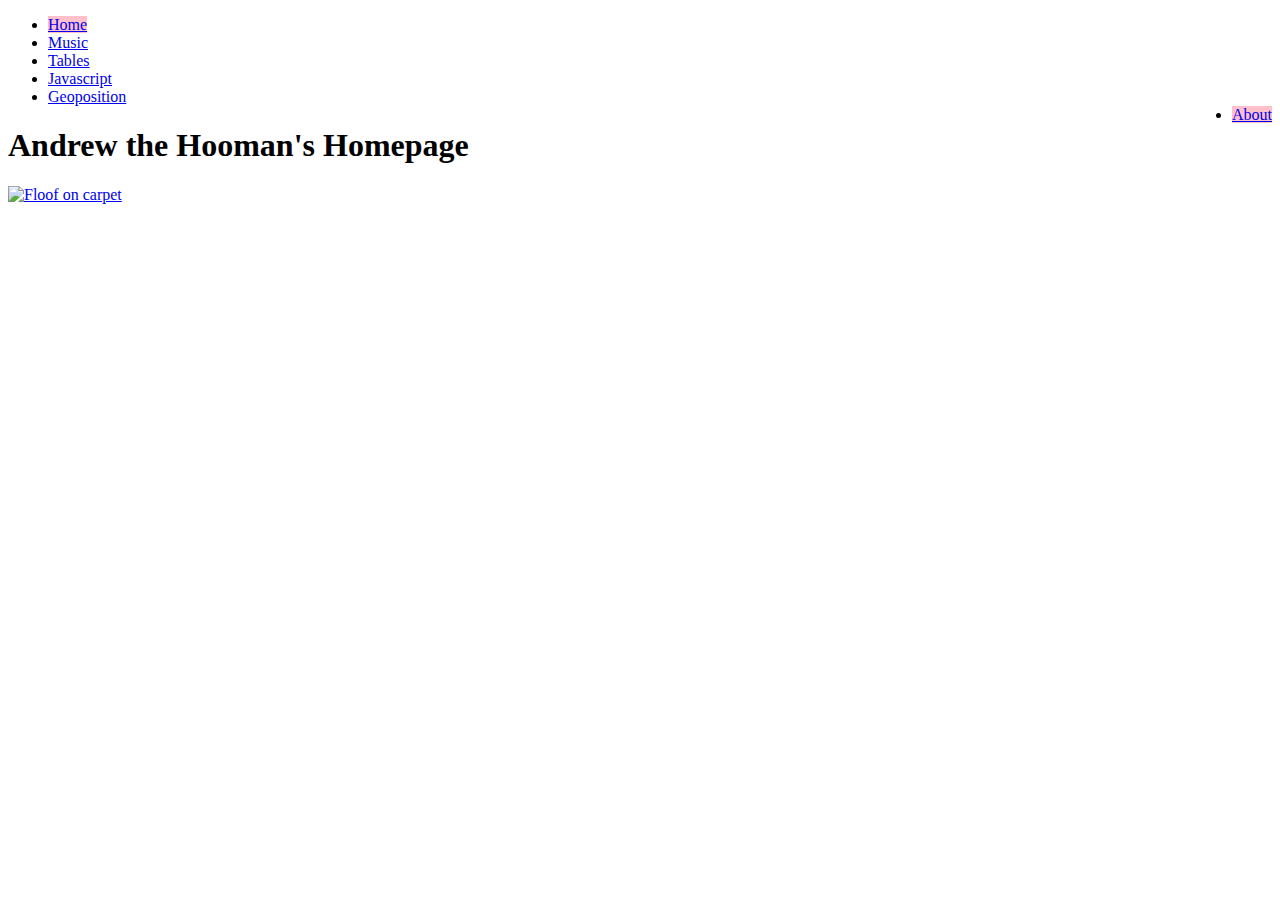
==== index.html @ 96e3461b "Add files via upload" ====
<!DOCTYPE html>

<!--
Implement in your homepage directory a website that must:

- Contain at least four different .html pages, at least one of which is index.html (the main page of your website), and it should be possible to get from any page on your website to any other page by following one or more hyperlinks.

- Use at least ten (10) distinct HTML tags besides <html>, <head>, <body>, and <title>. Using some tag (e.g., <p>) multiple times still counts as just one (1) of those ten!

- Integrate one or more features from Bootstrap into your site. Bootstrap is a popular library (that comes with lots of CSS classes and more) via which you can beautify your site. See Bootstrap’s documentation to get started. In particular, you might find some of Bootstrap’s components of interest. To add Bootstrap to your site, it suffices to include

<link href="https://cdn.jsdelivr.net/npm/bootstrap@5.0.2/dist/css/bootstrap.min.css" rel="stylesheet" integrity="sha384-EVSTQN3/azprG1Anm3QDgpJLIm9Nao0Yz1ztcQTwFspd3yD65VohhpuuCOmLASjC" crossorigin="anonymous">
<script src="https://cdn.jsdelivr.net/npm/bootstrap@5.0.2/dist/js/bootstrap.bundle.min.js" integrity="sha384-MrcW6ZMFYlzcLA8Nl+NtUVF0sA7MsXsP1UyJoMp4YLEuNSfAP+JcXn/tWtIaxVXM" crossorigin="anonymous"></script>
in your pages’ <head>, below which you can also include

<link href="styles.css" rel="stylesheet">
to link your own CSS.

- Have at least one stylesheet file of your own creation, styles.css, which uses at least five (5) different CSS selectors (e.g. tag (example), class (.example), or ID (#example)), and within which you use a total of at least five (5) different CSS properties, such as font-size, or margin; and

- Integrate one or more features of JavaScript into your site to make your site more interactive. For example, you can use JavaScript to add alerts, to have an effect at a recurring interval, or to add interactivity to buttons, dropdowns, or forms. Feel free to be creative!

- Ensure that your site looks nice on browsers both on mobile devices as well as laptops and desktops.\
-->

<html lang="en">


    <head>
<!--    -->
        <meta name="viewport" content="initial-scale=1, width=device-width"> <!-- Responsive attributes-->

        <!-- bootstrap   -->
        <link href="https://cdn.jsdelivr.net/npm/bootstrap@5.0.2/dist/css/bootstrap.min.css" rel="stylesheet" integrity="sha384-EVSTQN3/azprG1Anm3QDgpJLIm9Nao0Yz1ztcQTwFspd3yD65VohhpuuCOmLASjC" crossorigin="anonymous">
        <script src="https://cdn.jsdelivr.net/npm/bootstrap@5.0.2/dist/js/bootstrap.bundle.min.js" integrity="sha384-MrcW6ZMFYlzcLA8Nl+NtUVF0sA7MsXsP1UyJoMp4YLEuNSfAP+JcXn/tWtIaxVXM" crossorigin="anonymous"></script>


        <link href="styles.css" rel="stylesheet"><!-- stylesheet css-->
    <title> Andrew The Human's Webpage</title>
    </head>


    <body>

        <ul id="ul_nav">

            <li><a style="background-color:pink"  id="li_a" href="index.html">Home</a></li>
            <li><a id="li_a" href="page1.html">Music</a></li>
            <li><a id="li_a" href="page2.html">Tables</a></li>
            <li><a id="li_a" href="page3.html">Javascript</a></li>
            <li><a id="li_a" href="page4.html">Geoposition</a></li>
            <li style="float:right"><a  id="li_a" style="background-color:pink" href="page5.html">About</a></li>
          </ul>

          <h1 class="header"> Andrew the Hooman's Homepage</h1>

    <a href="morefloof.html">
        <img alt="Floof on carpet" class="image" height="600" width="800" src="Floofslate.jpg">
    </a>

    <div>
        
    </div>

    </body>
</html>
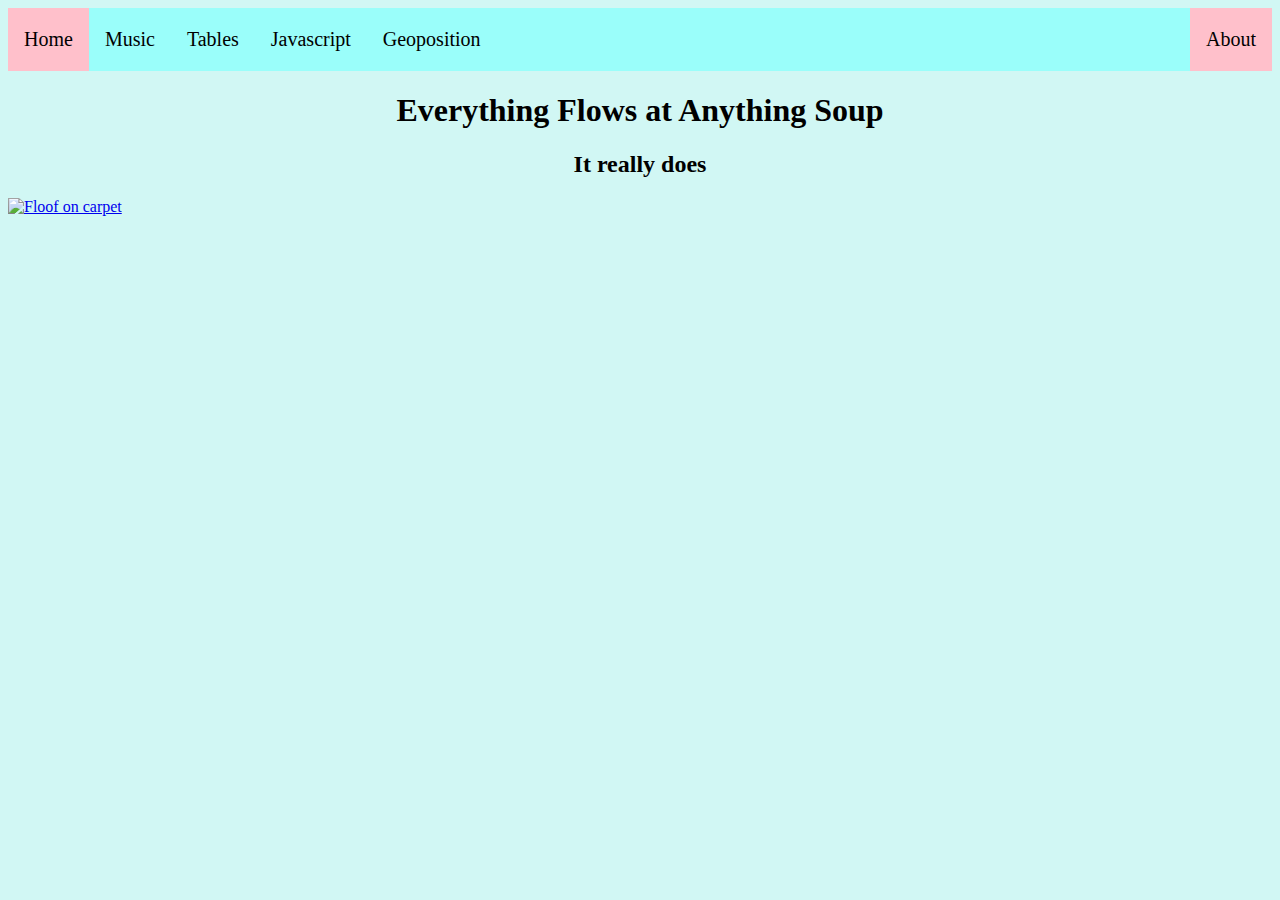
==== commit 40217e55: "updating index, learning how to commit and push" ====
--- a/index.html
+++ b/index.html
@@ -1,27 +1,4 @@
 <!DOCTYPE html>
-
-<!--
-Implement in your homepage directory a website that must:
-
-- Contain at least four different .html pages, at least one of which is index.html (the main page of your website), and it should be possible to get from any page on your website to any other page by following one or more hyperlinks.
-
-- Use at least ten (10) distinct HTML tags besides <html>, <head>, <body>, and <title>. Using some tag (e.g., <p>) multiple times still counts as just one (1) of those ten!
-
-- Integrate one or more features from Bootstrap into your site. Bootstrap is a popular library (that comes with lots of CSS classes and more) via which you can beautify your site. See Bootstrap’s documentation to get started. In particular, you might find some of Bootstrap’s components of interest. To add Bootstrap to your site, it suffices to include
-
-<link href="https://cdn.jsdelivr.net/npm/bootstrap@5.0.2/dist/css/bootstrap.min.css" rel="stylesheet" integrity="sha384-EVSTQN3/azprG1Anm3QDgpJLIm9Nao0Yz1ztcQTwFspd3yD65VohhpuuCOmLASjC" crossorigin="anonymous">
-<script src="https://cdn.jsdelivr.net/npm/bootstrap@5.0.2/dist/js/bootstrap.bundle.min.js" integrity="sha384-MrcW6ZMFYlzcLA8Nl+NtUVF0sA7MsXsP1UyJoMp4YLEuNSfAP+JcXn/tWtIaxVXM" crossorigin="anonymous"></script>
-in your pages’ <head>, below which you can also include
-
-<link href="styles.css" rel="stylesheet">
-to link your own CSS.
-
-- Have at least one stylesheet file of your own creation, styles.css, which uses at least five (5) different CSS selectors (e.g. tag (example), class (.example), or ID (#example)), and within which you use a total of at least five (5) different CSS properties, such as font-size, or margin; and
-
-- Integrate one or more features of JavaScript into your site to make your site more interactive. For example, you can use JavaScript to add alerts, to have an effect at a recurring interval, or to add interactivity to buttons, dropdowns, or forms. Feel free to be creative!
-
-- Ensure that your site looks nice on browsers both on mobile devices as well as laptops and desktops.\
--->
 
 <html lang="en">
 
@@ -32,11 +9,11 @@
 
         <!-- bootstrap   -->
         <link href="https://cdn.jsdelivr.net/npm/bootstrap@5.0.2/dist/css/bootstrap.min.css" rel="stylesheet" integrity="sha384-EVSTQN3/azprG1Anm3QDgpJLIm9Nao0Yz1ztcQTwFspd3yD65VohhpuuCOmLASjC" crossorigin="anonymous">
-        <script src="https://cdn.jsdelivr.net/npm/bootstrap@5.0.2/dist/js/bootstrap.bundle.min.js" integrity="sha384-MrcW6ZMFYlzcLA8Nl+NtUVF0sA7MsXsP1UyJoMp4YLEuNSfAP+JcXn/tWtIaxVXM" crossorigin="anonymous"></script>
+        <script src="https://cdn.jsdelivgitr.net/npm/bootstrap@5.0.2/dist/js/bootstrap.bundle.min.js" integrity="sha384-MrcW6ZMFYlzcLA8Nl+NtUVF0sA7MsXsP1UyJoMp4YLEuNSfAP+JcXn/tWtIaxVXM" crossorigin="anonymous"></script>
 
 
         <link href="styles.css" rel="stylesheet"><!-- stylesheet css-->
-    <title> Andrew The Human's Webpage</title>
+    <title> Everything Flows at Anything Soup</title>
     </head>
 
 
@@ -52,8 +29,10 @@
             <li style="float:right"><a  id="li_a" style="background-color:pink" href="page5.html">About</a></li>
           </ul>
 
-          <h1 class="header"> Andrew the Hooman's Homepage</h1>
+          <h1 class="header"> Everything Flows at Anything Soup</h1>
 
+          <h2 class="header"> It really does</h2>
+          
     <a href="morefloof.html">
         <img alt="Floof on carpet" class="image" height="600" width="800" src="Floofslate.jpg">
     </a>
--- a/styles.css
+++ b/styles.css
@@ -0,0 +1,88 @@
+/*DOCUMENT ALL */
+
+body {
+    background-color: #d1f7f4
+}
+
+.button {
+  background-color: #9afefa;
+  border: none;
+  color: black;
+  padding: 20px 34px;
+  text-align: center;
+  text-decoration: none;
+  display: inline-block;
+  font-size: 20px;
+  margin: 4px 2px;
+  cursor: pointer;
+}
+
+/*Intro Page*/
+.buttonintro {
+background-color: #9afefa;
+border: none;
+color: black;
+padding: 20px 34px;
+text-align: center;
+text-decoration: none;
+display: inline-block;
+font-size: 20px;
+margin: 4px 2px;
+cursor: pointer;
+}
+
+.navheader {
+background-color: #febffe;
+border: none;
+color: black;
+padding: 20px 34px;
+text-align: center;
+text-decoration: none;
+display: inline-block;
+font-size: 20px;
+margin: 4px 2px;
+cursor: pointer;
+  }
+
+/*Page */
+
+.header  {
+text-align: center;
+background-color: #d1f7f4;
+}
+
+.image  {
+  width: 100%;
+  height: 100%;
+  background: no-repeat center;
+  background-size: 250px;
+}
+
+
+
+
+/*Nav Table */
+
+#ul_nav {
+    background-color: #9afefa;
+    list-style-type: none;
+    margin: 0;
+    padding: 0;
+    overflow: hidden;
+  }
+
+  #li_a {
+
+    float: left;
+    display: block;
+    background-color: #9afefa;
+    color: black;
+    font-size: 20px;
+    text-align: center;
+    padding: 20px 16px;
+    text-decoration: none;
+  }
+
+  #li_a:hover {
+    background-color: #f9caf1;
+  }
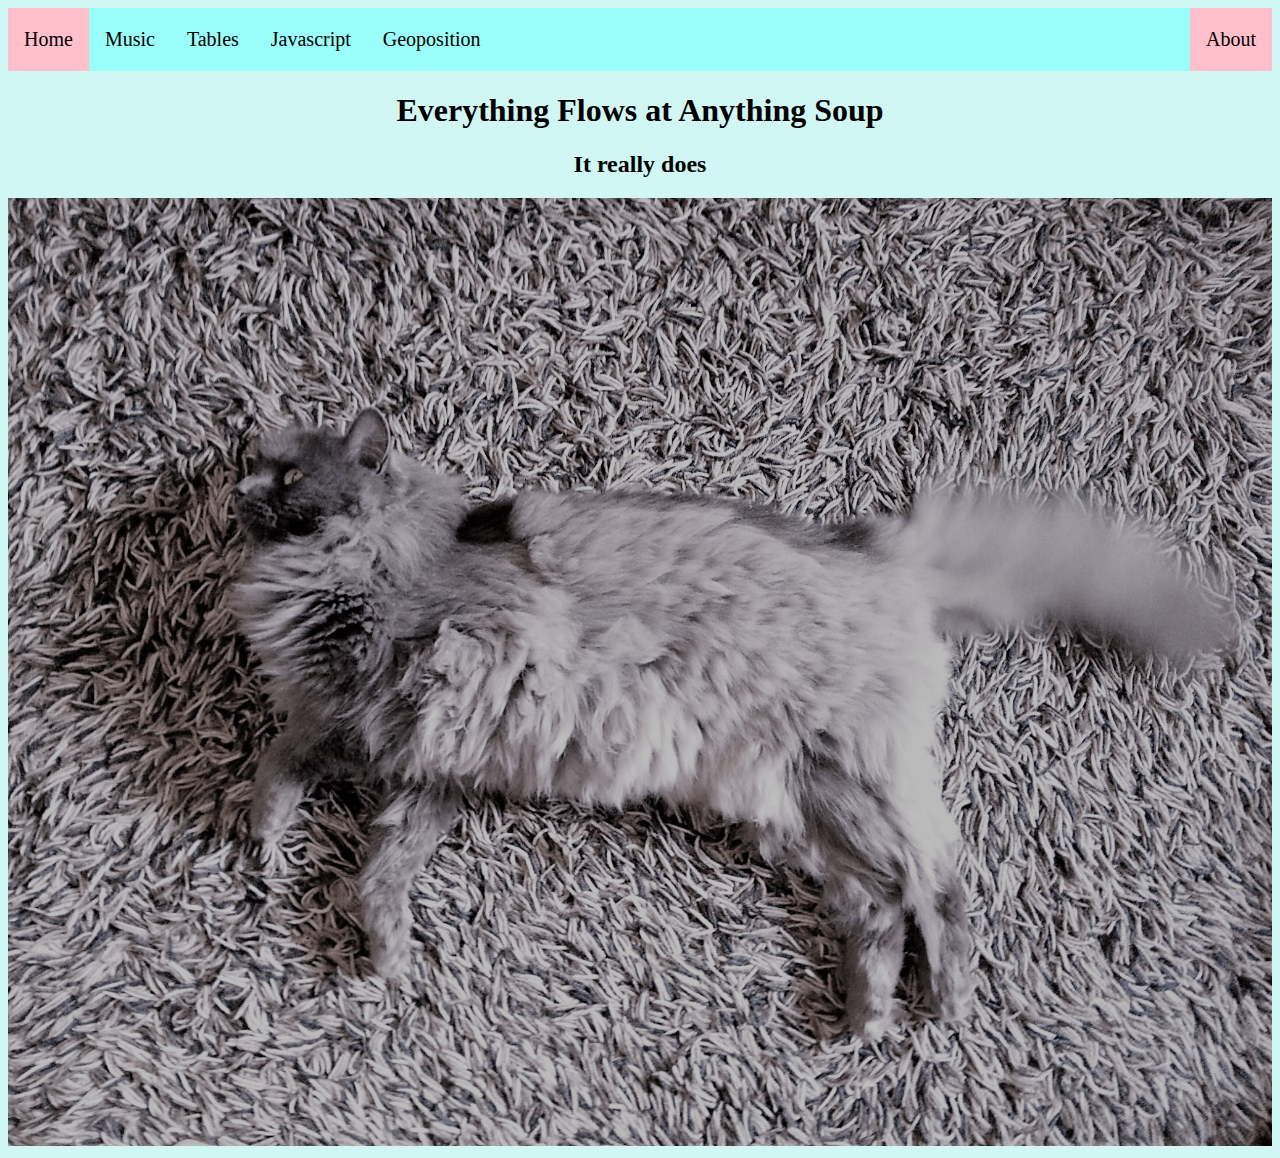
==== commit 202b9fe5: "Minor change to test commit" ====
--- a/index.html
+++ b/index.html
@@ -34,7 +34,7 @@
           <h2 class="header"> It really does</h2>
           
     <a href="morefloof.html">
-        <img alt="Floof on carpet" class="image" height="600" width="800" src="Floofslate.jpg">
+        <img alt="Floof on carpet, greyscale" class="image" height="600" width="800" src="Floofslate.jpg">
     </a>
 
     <div>
